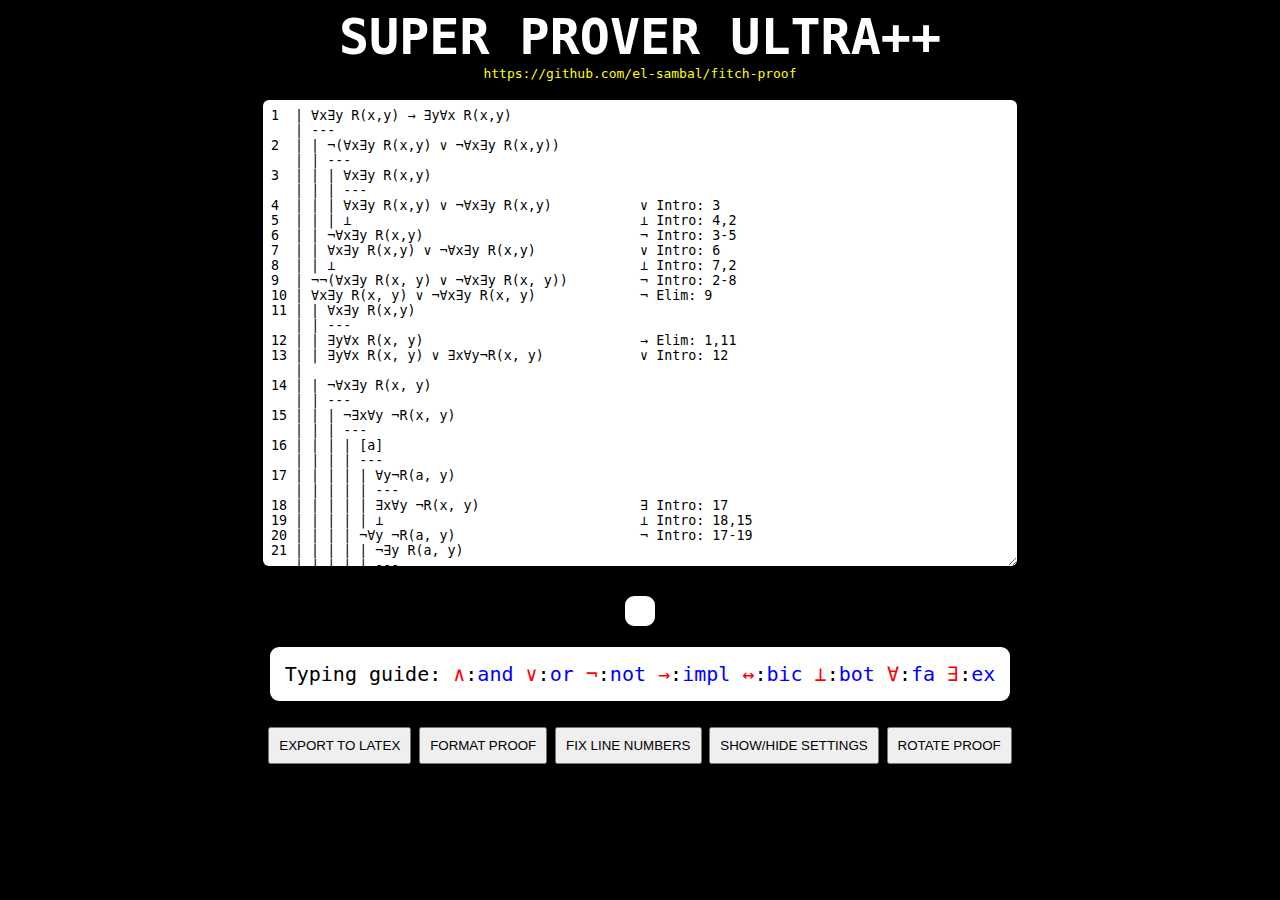
==== fitch-proof/index.html @ 5d7a90b1 "start CLI" ====
<html>

<head>
   <meta content="text/html;charset=utf-8" http-equiv="Content-Type" />
   <link rel="stylesheet" type="text/css" href="style.css" />
</head>

<body>
   <strong style="font-size:50px;color:white;">SUPER PROVER ULTRA++</strong><br>
   <a href="https://github.com/el-sambal/fitch-proof">https://github.com/el-sambal/fitch-proof</a><br><br>
   <script type="module">
      import init, { check_proof, format_proof, fix_line_numbers_in_proof, export_to_latex } from './pkg/fitch_proof.js';


      export function process_user_input() {
         replace_words_by_fancy_symbols();

         console.log(document.getElementById("proof-field").value);
         let res = check_proof(document.getElementById("proof-field").value, document.getElementById("allowed-variable-names").value);
         if (res.startsWith("The proof is correct!")) {
            document.getElementById("feedback").style.color = "green";
         } else if (res.startsWith("Fatal error")) {
            document.getElementById("feedback").style.color = "red";
         } else {
            document.getElementById("feedback").style.color = "#f05a1f";
         }
         document.getElementById("feedback").innerText = res;
         console.log(res);
      }

      function format() {
         let formatted = format_proof(document.getElementById("proof-field").value);
         document.getElementById("proof-field").value = formatted;
         process_user_input();
      }

      function fix_line_numbers() {
         let fixed = fix_line_numbers_in_proof(document.getElementById("proof-field").value);
         document.getElementById("proof-field").value = fixed;
         process_user_input();
      }

      function to_latex() {
         let latex = export_to_latex(document.getElementById("proof-field").value);
         sessionStorage.setItem("latex-exported-proof", latex);
         window.open("latex_export.html", "_blank");
      }

      let advanced_settings_are_visible = false;
      function toggle_show_advanced_settings() {
         advanced_settings_are_visible = !advanced_settings_are_visible;
         document.getElementById("advanced-settings").hidden = !advanced_settings_are_visible;
      }

      let proof_is_upside_down = false;
      function upside_down() {
         proof_is_upside_down = !proof_is_upside_down;
         if (proof_is_upside_down) {
            document.getElementById("proof-field").style.setProperty("-webkit-transform", "rotate(180deg)", null);
         } else {
            document.getElementById("proof-field").style.setProperty("-webkit-transform", "rotate(0deg)", null);
         }
      }

      document.addEventListener('keydown', function (event) {
         if (event.altKey && event.key === 's') {
            toggle_show_advanced_settings();
         }
      });


      // when user types e.g. 'forall', replace it instantly with the proper forall unicode symbol, and 
      // keep the user's cursor at the correct position so that user can continue typing.
      function replace_words_by_fancy_symbols() {
         let proofstr = document.getElementById("proof-field").value;
         let offset = -1;
         if (proofstr.includes("fa")) {
            offset = 1;
         } else if (proofstr.includes("ex")) {
            offset = 1;
         } else if (proofstr.includes("not")) {
            offset = 2;
         } else if (proofstr.includes("impl")) {
            offset = 3;
         } else if (proofstr.includes("bic")) {
            offset = 2;
         } else if (proofstr.includes("and")) {
            offset = 2;
         } else if (proofstr.includes("or")) {
            offset = 1;
         } else if (proofstr.includes("bot")) {
            offset = 2;
         }

         if (offset == -1) {
            return;
         }

         proofstr = proofstr.replace("fa", "∀").replace("ex", "∃").replace("not", "¬").replace("or", "∨")
            .replace("bot", "⊥").replace("bic", "↔").replace("impl", "→").replace("and", "∧");
         let oldSelectionIndex = document.getElementById("proof-field").selectionStart;
         document.getElementById("proof-field").value = proofstr;
         document.getElementById("proof-field").focus();
         document.getElementById("proof-field").setSelectionRange(oldSelectionIndex - offset, oldSelectionIndex - offset);
      };


      document.getElementById("proof-field").onkeyup = process_user_input;
      document.getElementById("format-button").onclick = format;
      document.getElementById("latex-button").onclick = to_latex;
      document.getElementById("upside-down-button").onclick = upside_down;
      document.getElementById("fix-line-numbers-button").onclick = fix_line_numbers;
      document.getElementById("settings-button").onclick = toggle_show_advanced_settings;
      document.getElementById("allowed-variable-names").onkeyup = process_user_input;
      await init();
      process_user_input();
   </script>
   <textarea spellcheck="false" rows=30 cols=90 id="proof-field">
1  | ∀x∃y R(x,y) → ∃y∀x R(x,y)
   | ---
2  | | ¬(∀x∃y R(x,y) ∨ ¬∀x∃y R(x,y))
   | | ---
3  | | | ∀x∃y R(x,y)
   | | | ---
4  | | | ∀x∃y R(x,y) ∨ ¬∀x∃y R(x,y)           ∨ Intro: 3
5  | | | ⊥                                    ⊥ Intro: 4,2
6  | | ¬∀x∃y R(x,y)                           ¬ Intro: 3-5
7  | | ∀x∃y R(x,y) ∨ ¬∀x∃y R(x,y)             ∨ Intro: 6
8  | | ⊥                                      ⊥ Intro: 7,2
9  | ¬¬(∀x∃y R(x, y) ∨ ¬∀x∃y R(x, y))         ¬ Intro: 2-8
10 | ∀x∃y R(x, y) ∨ ¬∀x∃y R(x, y)             ¬ Elim: 9
11 | | ∀x∃y R(x,y)
   | | ---
12 | | ∃y∀x R(x, y)                           → Elim: 1,11
13 | | ∃y∀x R(x, y) ∨ ∃x∀y¬R(x, y)            ∨ Intro: 12
   |
14 | | ¬∀x∃y R(x, y)
   | | ---
15 | | | ¬∃x∀y ¬R(x, y)
   | | | ---
16 | | | | [a]
   | | | | ---
17 | | | | | ∀y¬R(a, y)
   | | | | | ---
18 | | | | | ∃x∀y ¬R(x, y)                    ∃ Intro: 17
19 | | | | | ⊥                                ⊥ Intro: 18,15
20 | | | | ¬∀y ¬R(a, y)                       ¬ Intro: 17-19
21 | | | | | ¬∃y R(a, y)
   | | | | | ---
22 | | | | | | [b]
   | | | | | | ---
23 | | | | | | | R(a,b)
   | | | | | | | ---
24 | | | | | | | ∃y R(a, y)                   ∃ Intro: 23
25 | | | | | | | ⊥                            ⊥ Intro: 24, 21
26 | | | | | | ¬R(a, b)                       ¬ Intro: 23-25
27 | | | | | ∀y ¬R(a, y)                      ∀ Intro: 22-26
28 | | | | | ⊥                                ⊥ Intro: 27,20
29 | | | | ¬¬∃y R(a, y)                       ¬ Intro: 21-28
30 | | | | ∃y R(a, y)                         ¬ Elim: 29
31 | | | ∀x∃y R(x, y)                         ∀ Intro: 16-30
32 | | | ⊥                                    ⊥ Intro: 31,14
33 | | ¬¬∃x∀y ¬R(x, y)                        ¬ Intro: 15-32
34 | | ∃x∀y ¬R(x, y)                          ¬ Elim: 33
35 | | ∃y∀x R(x, y) ∨ ∃x∀y ¬R(x, y)           ∨ Intro: 34
36 | ∃y∀x R(x, y) ∨ ∃x∀y ¬R(x, y)             ∨ Elim: 10, 11-13, 14-35
37 | | ∃x∀y¬R(x, y)
   | | ---
38 | | | [c] ∀y ¬R(c, y)
   | | | ---
39 | | | ∀y¬R(c, y) ∨ ∀y R(y, c)              ∨ Intro: 38
40 | | | ∃x(∀y¬R(x, y) ∨ ∀y R(y, x))          ∃ Intro: 39
41 | | ∃x(∀y¬R(x, y) ∨ ∀y R(y, x))            ∃ Elim: 37, 38-40
   |
42 | | ∃y∀x R(x, y)
   | | ---
43 | | | [d] ∀x R(x, d)
   | | | ---
44 | | | | [e]
   | | | | ---
45 | | | | R(e,d)                             ∀ Elim: 43
46 | | | ∀y R(y, d)                           ∀ Intro: 44-45
47 | | | ∀y¬R(d, y) ∨ ∀y R(y, d)              ∨ Intro: 46
48 | | | ∃x(  ∀y¬R(x, y) ∨ ∀y R(y, x))        ∃ Intro: 47
49 | | ∃x(∀y ¬R(x, y) ∨  ∀y R(y, x))          ∃ Elim: 42, 43-48
50 | ∃x(∀y¬R(x,y) ∨ ∀y R(y,x))                ∨ Elim: 36, 42-49, 37-41
</textarea><br>

   <br>
   <div id="feedback" class="important-box" style="font-weight:bold">
   </div>
   <br>
   <div class="important-box">
      Typing guide:
      <span style="color:red">∧</span>:<span style=color:blue>and</span>
      <span style="color:red">∨</span>:<span style=color:blue>or</span>
      <span style="color:red">¬</span>:<span style=color:blue>not</span>
      <span style="color:red">→</span>:<span style=color:blue>impl</span>
      <span style="color:red">↔</span>:<span style=color:blue>bic</span>
      <span style="color:red">⊥</span>:<span style=color:blue>bot</span>
      <span style="color:red">∀</span>:<span style=color:blue>fa</span>
      <span style="color:red">∃</span>:<span style=color:blue>ex</span>
   </div>

   <br>
   <br>

   <button id="latex-button" title="Export proof to LaTeX">EXPORT TO LATEX</button>
   <button id="format-button" title="Make your proof more beautiful!">FORMAT PROOF</button>
   <button id="fix-line-numbers-button"
      title="Fix the line numbers in a proof, and automatically update justifications. For example, suppose you want to delete a line in the middle of your proof. In that case, you can just delete that line and press this button afterwards, which will fix up the line numbers. If you want to insert a line in the middle of your proof, just initially give it a line number of 100 or so, and click this button afterwards.">FIX
      LINE NUMBERS</button>
   <button id="settings-button" title="Toggle visibility of the settings">SHOW/HIDE
      SETTINGS</button>
   <button id="upside-down-button" title="Rotate proof...">ROTATE PROOF</button>

   <br>
   <br>
   <div id="advanced-settings" style="background-color: white;border: 3px solid black;border-radius: 10px;color:black;"
      hidden>
      <strong>Settings (do not change unless you really have a good reason)</strong>
      <br><br>
      List of strings that should be recognized as variables (separated by commas): <input id="allowed-variable-names"
         value="x,y,z,u,v,w" /><br>
      <em>(For example, using the default settings, having ∀x P(x) is allowed, but having ∀a P(a) is not, because a is
         not used for variables. With this setting, you can change which strings should be seen as a variable. All other
         strings that start with a lowercase letter will be seen as a constant or function symbol, depending on the
         context in which they are found.)</em>
   </div><br><br>
</body>

</html>
---- fitch-proof/style.css ----
body {
  text-align: center;
  padding-left: 200px;
  padding-right: 200px;
  background-color: black;
  color: white;
  font-family: monospace;
}

a {
  color: yellow;
  text-decoration: none;
}

textarea {
  border: 4px solid black;
  color: black;
  border-radius: 10px;
  padding: 8px;
}

textarea:disabled {
  background-color: lightgray;
}


.important-box {
  border: 3px solid black;
  color: black;
  font-size: 20px;
  margin: 2mm;
  background-color: white;
  display: inline-block;
  padding: 4mm;
  border-radius: 12px;
}

button {
  padding: 9px 9px;
}

code {
  background-color: gray;
}
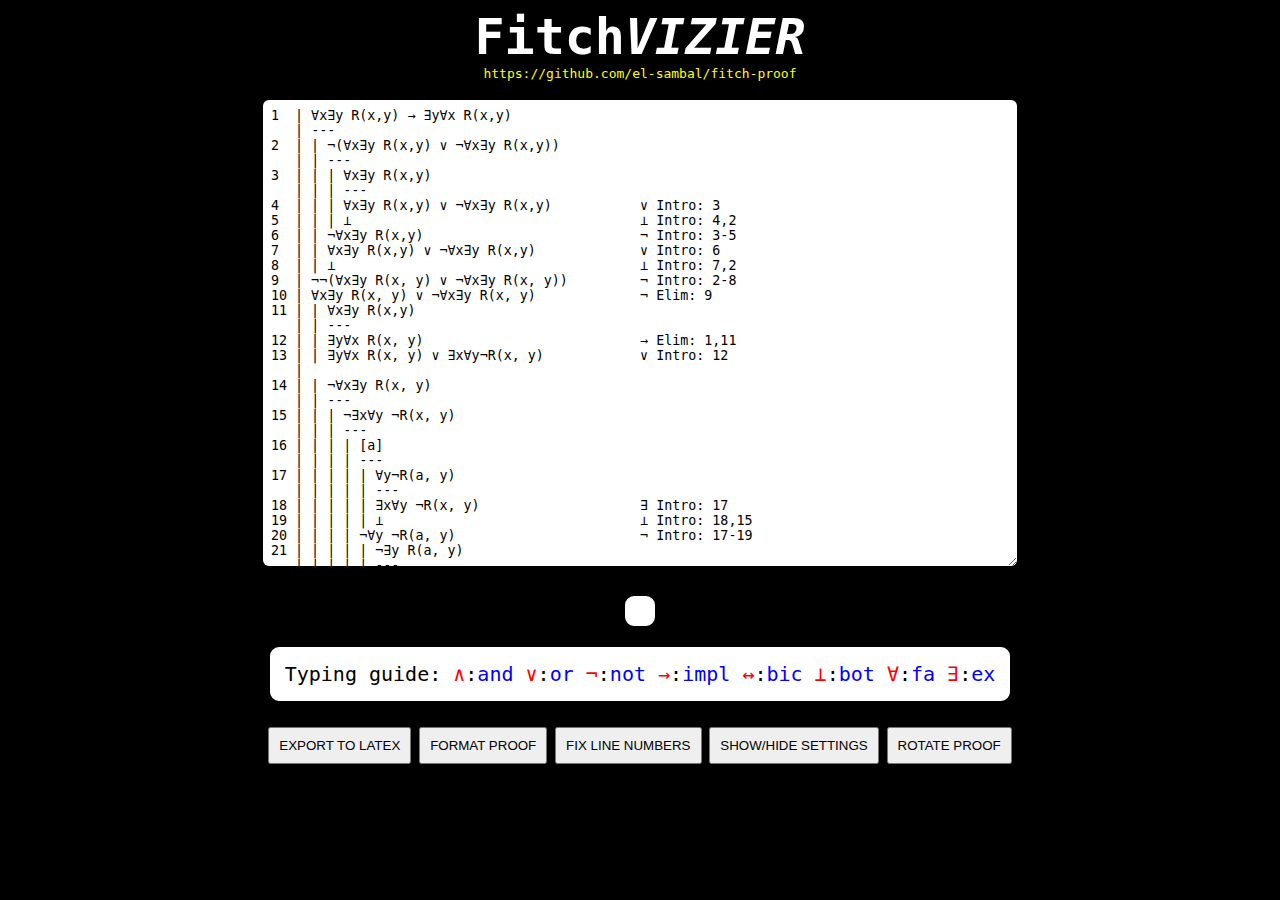
==== commit 76dab637: "fitchvizier" ====
--- a/fitch-proof/index.html
+++ b/fitch-proof/index.html
@@ -6,7 +6,7 @@
 </head>
 
 <body>
-   <strong style="font-size:50px;color:white;">SUPER PROVER ULTRA++</strong><br>
+    <strong style="font-size:50px;color:white;">Fitch<em>VIZIER</em></strong><br>
    <a href="https://github.com/el-sambal/fitch-proof">https://github.com/el-sambal/fitch-proof</a><br><br>
    <script type="module">
       import init, { check_proof, format_proof, fix_line_numbers_in_proof, export_to_latex } from './pkg/fitch_proof.js';
@@ -229,4 +229,4 @@
    </div><br><br>
 </body>
 
-</html>+</html>
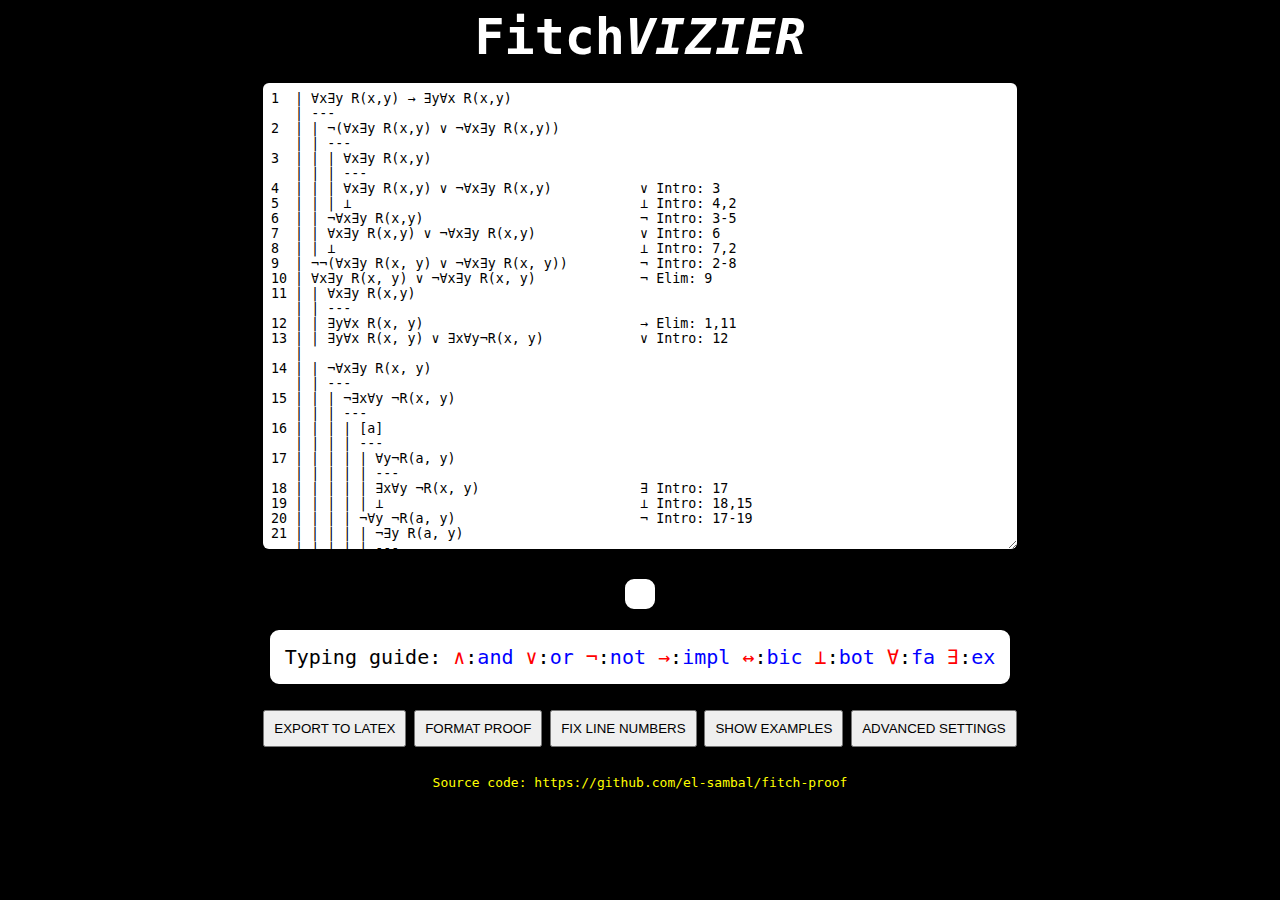
==== commit c7c77b09: "tweak the example loading" ====
--- a/fitch-proof/index.html
+++ b/fitch-proof/index.html
@@ -3,11 +3,13 @@
 <head>
    <meta content="text/html;charset=utf-8" http-equiv="Content-Type" />
    <link rel="stylesheet" type="text/css" href="style.css" />
+   <script type="text/javascript" src="examples.js"></script>
+   <title>FitchVIZIER</title>
 </head>
 
 <body>
-    <strong style="font-size:50px;color:white;">Fitch<em>VIZIER</em></strong><br>
-   <a href="https://github.com/el-sambal/fitch-proof">https://github.com/el-sambal/fitch-proof</a><br><br>
+   <p><strong style="font-size:50px;color:white;">Fitch<em>VIZIER</em></strong></p>
+
    <script type="module">
       import init, { check_proof, format_proof, fix_line_numbers_in_proof, export_to_latex } from './pkg/fitch_proof.js';
 
@@ -50,7 +52,27 @@
       function toggle_show_advanced_settings() {
          advanced_settings_are_visible = !advanced_settings_are_visible;
          document.getElementById("advanced-settings").hidden = !advanced_settings_are_visible;
-      }
+      };
+
+      let examples_are_visible = false;
+      function show_examples() {
+         examples_are_visible = !examples_are_visible;
+         document.getElementById("additional-examples").hidden = !examples_are_visible;
+      }
+      export function load_example(ex) {
+          let rdy = document.getElementById('proof-field').value == "";
+          if (! rdy)
+          {
+              rdy = confirm("Your proof are is not empty. Loading an example will overwrite your current proof. Are you sure you want to continue?");
+          }
+          if (rdy)
+          { 
+              console.log(ex);
+              document.getElementById('proof-field').value = ex;
+              process_user_input();
+          }
+      }
+      window.load_example = load_example;
 
       let proof_is_upside_down = false;
       function upside_down() {
@@ -108,6 +130,7 @@
       document.getElementById("proof-field").onkeyup = process_user_input;
       document.getElementById("format-button").onclick = format;
       document.getElementById("latex-button").onclick = to_latex;
+      document.getElementById("load-example-button").onclick = show_examples;
       document.getElementById("upside-down-button").onclick = upside_down;
       document.getElementById("fix-line-numbers-button").onclick = fix_line_numbers;
       document.getElementById("settings-button").onclick = toggle_show_advanced_settings;
@@ -210,23 +233,33 @@
    <button id="fix-line-numbers-button"
       title="Fix the line numbers in a proof, and automatically update justifications. For example, suppose you want to delete a line in the middle of your proof. In that case, you can just delete that line and press this button afterwards, which will fix up the line numbers. If you want to insert a line in the middle of your proof, just initially give it a line number of 100 or so, and click this button afterwards.">FIX
       LINE NUMBERS</button>
-   <button id="settings-button" title="Toggle visibility of the settings">SHOW/HIDE
-      SETTINGS</button>
-   <button id="upside-down-button" title="Rotate proof...">ROTATE PROOF</button>
-
-   <br>
-   <br>
-   <div id="advanced-settings" style="background-color: white;border: 3px solid black;border-radius: 10px;color:black;"
+   <button id="load-example-button" title="Load example proof">SHOW EXAMPLES</button>
+   <button id="settings-button" title="Toggle visibility of advanced settings">ADVANCED SETTINGS</button>
+   <br>
+   <br>
+   <div id="additional-examples" style="background-color: white;border: 3px solid black;border-radius: 10px;color:black; max-width: 100ch; margin-bottom: 1em; margin-left: auto; margin-right: auto; "
+        hidden>
+     <strong>Example proofs</strong>
+     <ul>
+       <li><a href="javascript:load_example(ex1);">A ∧ B ⊢ B ∧ A</a></li>
+       <li><a href="javascript:load_example(ex2);">P(a) ∨ P(b), a=c ∨ b=c ⊢ P(c)</a></li>
+     </ul>
+   </div>
+   <div id="advanced-settings" style="background-color: white;border: 3px solid black;border-radius: 10px;color:black; max-width: 100ch; margin-left: auto; margin-right: auto; "
       hidden>
-      <strong>Settings (do not change unless you really have a good reason)</strong>
-      <br><br>
-      List of strings that should be recognized as variables (separated by commas): <input id="allowed-variable-names"
+      <strong>Advanced Settings (do not change unless you really have a good reason)</strong>
+      <p>List of strings that should be recognized as variables (separated by commas): <input id="allowed-variable-names"
          value="x,y,z,u,v,w" /><br>
       <em>(For example, using the default settings, having ∀x P(x) is allowed, but having ∀a P(a) is not, because a is
          not used for variables. With this setting, you can change which strings should be seen as a variable. All other
          strings that start with a lowercase letter will be seen as a constant or function symbol, depending on the
-         context in which they are found.)</em>
-   </div><br><br>
+        context in which they are found.)</em></p>
+      <br/>
+      <strong>Proof rotation</strong>
+      <p>Rotate the proof by 180 degrees: <button id="upside-down-button" title="Rotate proof...">ROTATE PROOF...</button></p>
+   </div>
+
+   <p><a href="https://github.com/el-sambal/fitch-proof">Source code: https://github.com/el-sambal/fitch-proof</a></p>
 </body>
 
 </html>
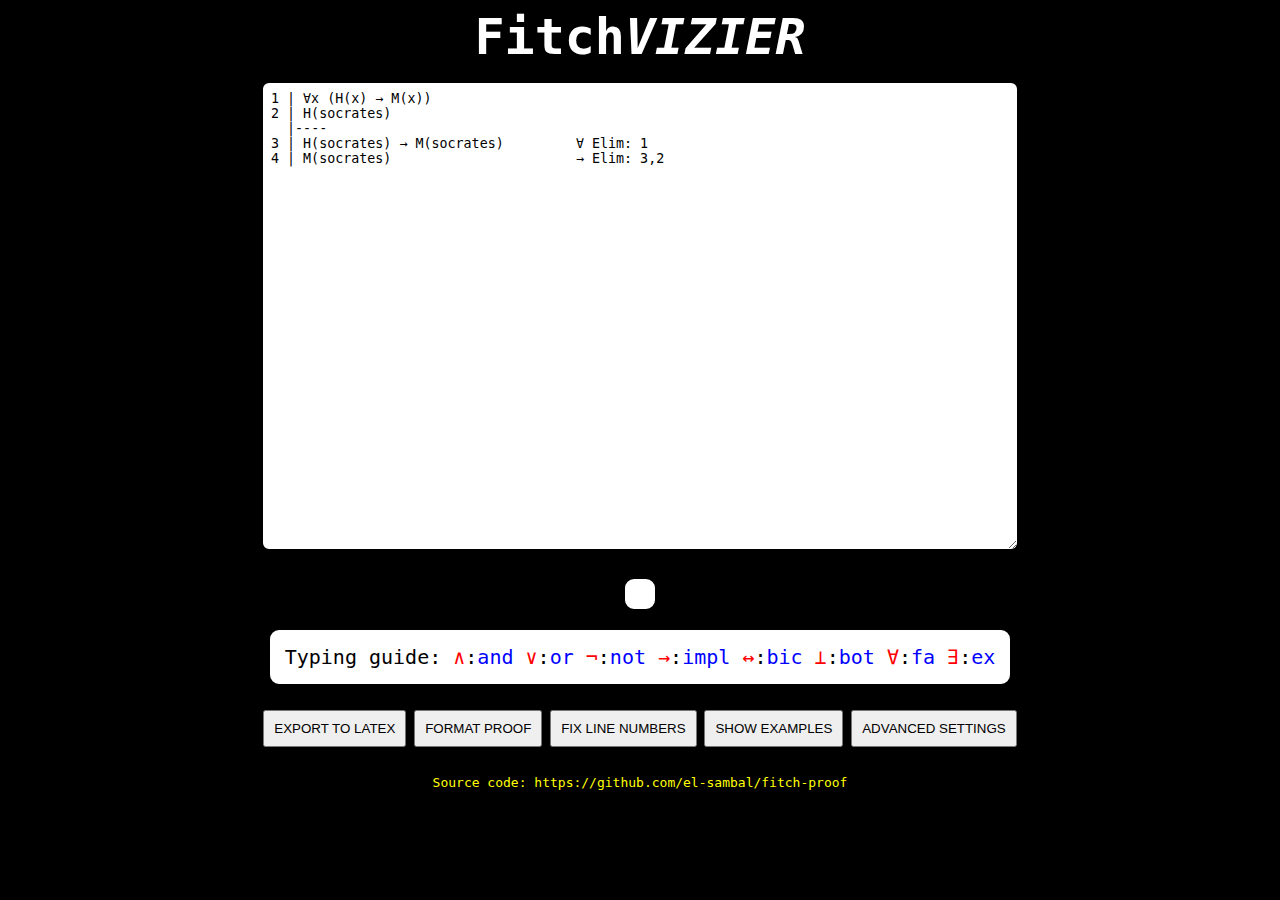
==== commit 8f467f13: "fix typo" ====
--- a/fitch-proof/index.html
+++ b/fitch-proof/index.html
@@ -63,7 +63,7 @@
           let rdy = document.getElementById('proof-field').value == "";
           if (! rdy)
           {
-              rdy = confirm("Your proof are is not empty. Loading an example will overwrite your current proof. Are you sure you want to continue?");
+              rdy = confirm("Your proof area is not empty. Loading an example will overwrite your current proof. Are you sure you want to continue?");
           }
           if (rdy)
           { 
@@ -139,74 +139,11 @@
       process_user_input();
    </script>
    <textarea spellcheck="false" rows=30 cols=90 id="proof-field">
-1  | ∀x∃y R(x,y) → ∃y∀x R(x,y)
-   | ---
-2  | | ¬(∀x∃y R(x,y) ∨ ¬∀x∃y R(x,y))
-   | | ---
-3  | | | ∀x∃y R(x,y)
-   | | | ---
-4  | | | ∀x∃y R(x,y) ∨ ¬∀x∃y R(x,y)           ∨ Intro: 3
-5  | | | ⊥                                    ⊥ Intro: 4,2
-6  | | ¬∀x∃y R(x,y)                           ¬ Intro: 3-5
-7  | | ∀x∃y R(x,y) ∨ ¬∀x∃y R(x,y)             ∨ Intro: 6
-8  | | ⊥                                      ⊥ Intro: 7,2
-9  | ¬¬(∀x∃y R(x, y) ∨ ¬∀x∃y R(x, y))         ¬ Intro: 2-8
-10 | ∀x∃y R(x, y) ∨ ¬∀x∃y R(x, y)             ¬ Elim: 9
-11 | | ∀x∃y R(x,y)
-   | | ---
-12 | | ∃y∀x R(x, y)                           → Elim: 1,11
-13 | | ∃y∀x R(x, y) ∨ ∃x∀y¬R(x, y)            ∨ Intro: 12
-   |
-14 | | ¬∀x∃y R(x, y)
-   | | ---
-15 | | | ¬∃x∀y ¬R(x, y)
-   | | | ---
-16 | | | | [a]
-   | | | | ---
-17 | | | | | ∀y¬R(a, y)
-   | | | | | ---
-18 | | | | | ∃x∀y ¬R(x, y)                    ∃ Intro: 17
-19 | | | | | ⊥                                ⊥ Intro: 18,15
-20 | | | | ¬∀y ¬R(a, y)                       ¬ Intro: 17-19
-21 | | | | | ¬∃y R(a, y)
-   | | | | | ---
-22 | | | | | | [b]
-   | | | | | | ---
-23 | | | | | | | R(a,b)
-   | | | | | | | ---
-24 | | | | | | | ∃y R(a, y)                   ∃ Intro: 23
-25 | | | | | | | ⊥                            ⊥ Intro: 24, 21
-26 | | | | | | ¬R(a, b)                       ¬ Intro: 23-25
-27 | | | | | ∀y ¬R(a, y)                      ∀ Intro: 22-26
-28 | | | | | ⊥                                ⊥ Intro: 27,20
-29 | | | | ¬¬∃y R(a, y)                       ¬ Intro: 21-28
-30 | | | | ∃y R(a, y)                         ¬ Elim: 29
-31 | | | ∀x∃y R(x, y)                         ∀ Intro: 16-30
-32 | | | ⊥                                    ⊥ Intro: 31,14
-33 | | ¬¬∃x∀y ¬R(x, y)                        ¬ Intro: 15-32
-34 | | ∃x∀y ¬R(x, y)                          ¬ Elim: 33
-35 | | ∃y∀x R(x, y) ∨ ∃x∀y ¬R(x, y)           ∨ Intro: 34
-36 | ∃y∀x R(x, y) ∨ ∃x∀y ¬R(x, y)             ∨ Elim: 10, 11-13, 14-35
-37 | | ∃x∀y¬R(x, y)
-   | | ---
-38 | | | [c] ∀y ¬R(c, y)
-   | | | ---
-39 | | | ∀y¬R(c, y) ∨ ∀y R(y, c)              ∨ Intro: 38
-40 | | | ∃x(∀y¬R(x, y) ∨ ∀y R(y, x))          ∃ Intro: 39
-41 | | ∃x(∀y¬R(x, y) ∨ ∀y R(y, x))            ∃ Elim: 37, 38-40
-   |
-42 | | ∃y∀x R(x, y)
-   | | ---
-43 | | | [d] ∀x R(x, d)
-   | | | ---
-44 | | | | [e]
-   | | | | ---
-45 | | | | R(e,d)                             ∀ Elim: 43
-46 | | | ∀y R(y, d)                           ∀ Intro: 44-45
-47 | | | ∀y¬R(d, y) ∨ ∀y R(y, d)              ∨ Intro: 46
-48 | | | ∃x(  ∀y¬R(x, y) ∨ ∀y R(y, x))        ∃ Intro: 47
-49 | | ∃x(∀y ¬R(x, y) ∨  ∀y R(y, x))          ∃ Elim: 42, 43-48
-50 | ∃x(∀y¬R(x,y) ∨ ∀y R(y,x))                ∨ Elim: 36, 42-49, 37-41
+1 | ∀x (H(x) → M(x))
+2 | H(socrates)
+  |----
+3 | H(socrates) → M(socrates)         ∀ Elim: 1
+4 | M(socrates)                       → Elim: 3,2
 </textarea><br>
 
    <br>
@@ -243,6 +180,7 @@
      <ul>
        <li><a href="javascript:load_example(ex1);">A ∧ B ⊢ B ∧ A</a></li>
        <li><a href="javascript:load_example(ex2);">P(a) ∨ P(b), a=c ∨ b=c ⊢ P(c)</a></li>
+       <li><a href="javascript:load_example(ex3);">∀x∃y R(x,y) → ∃y∀x R(x,y) ⊢ ∃x(∀y¬R(x,y) ∨ ∀y R(y,x))</a></li>
      </ul>
    </div>
    <div id="advanced-settings" style="background-color: white;border: 3px solid black;border-radius: 10px;color:black; max-width: 100ch; margin-left: auto; margin-right: auto; "
